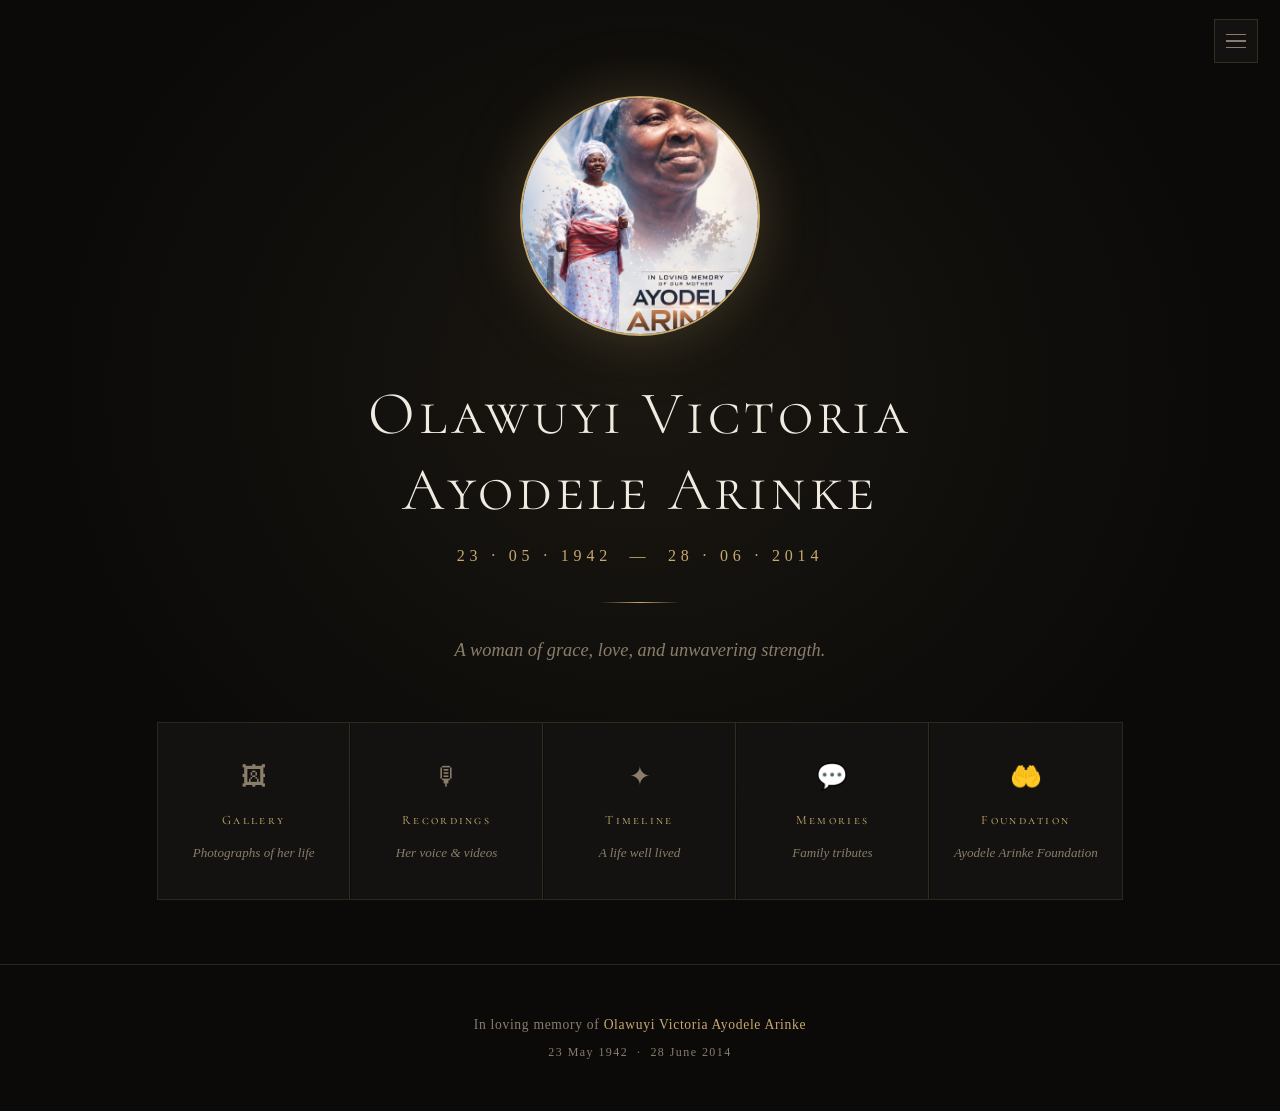
==== index.html @ 9e419618 "Add fixed dropdown sidebar navigation" ====
﻿<!DOCTYPE html>
<html lang="en">
<head>
  <meta charset="UTF-8">
  <meta name="viewport" content="width=device-width, initial-scale=1.0">
  <title>Olawuyi Victoria Ayodele Arinke · In Loving Memory</title>
  <link rel="preconnect" href="https://fonts.googleapis.com">
  <link href="https://fonts.googleapis.com/css2?family=Cormorant+Garant:ital,wght@0,300;0,400;0,600;1,300;1,400&family=Cormorant+SC:wght@300;400&display=swap" rel="stylesheet">
  <link rel="stylesheet" href="styles.css">
  <style>
    /* HOME-SPECIFIC */
    #hero {
      min-height: 100vh;
      display: flex;
      flex-direction: column;
      align-items: center;
      justify-content: center;
      text-align: center;
      position: relative;
      padding: 6rem 2rem 4rem;
      overflow: hidden;
    }
    #hero::before {
      content: '';
      position: absolute; inset: 0;
      background:
        radial-gradient(ellipse at 50% 40%, rgba(200,169,110,0.08) 0%, transparent 65%),
        linear-gradient(to bottom, transparent 60%, var(--bg) 100%);
      pointer-events: none;
    }
    .hero-portrait {
      width: 240px; height: 240px;
      border-radius: 50%;
      object-fit: cover;
      border: 2px solid var(--gold);
      box-shadow: 0 0 50px rgba(200,169,110,0.2), 0 0 100px rgba(200,169,110,0.07);
      margin-bottom: 2.5rem;
      position: relative; z-index: 1;
    }
    .hero-name {
      font-family: 'Cormorant SC', serif;
      font-size: clamp(2rem, 5.5vw, 3.8rem);
      font-weight: 300;
      letter-spacing: 0.06em;
      color: var(--cream);
      line-height: 1.25;
      position: relative; z-index: 1;
    }
    .hero-dates {
      font-size: 1rem;
      letter-spacing: 0.3em;
      color: var(--gold);
      margin-top: 0.9rem;
      position: relative; z-index: 1;
    }
    .hero-divider {
      width: 80px; height: 1px;
      background: linear-gradient(to right, transparent, var(--gold), transparent);
      margin: 2rem auto;
      position: relative; z-index: 1;
    }
    .hero-tribute {
      font-style: italic;
      font-weight: 300;
      font-size: 1.15rem;
      color: var(--cream-dim);
      max-width: 520px;
      position: relative; z-index: 1;
      margin-bottom: 3.5rem;
    }

    /* NAV CARDS */
    .nav-cards {
      display: grid;
      grid-template-columns: repeat(auto-fit, minmax(180px, 1fr));
      gap: 1px;
      max-width: 1000px;
      margin: 0 auto;
      border: 1px solid var(--border);
      position: relative; z-index: 1;
    }
    .nav-card {
      background: var(--bg2);
      padding: 2rem 1.5rem;
      text-align: center;
      text-decoration: none;
      color: var(--cream-dim);
      transition: background 0.3s, color 0.3s;
      border-right: 1px solid var(--border);
    }
    .nav-card:last-child { border-right: none; }
    .nav-card:hover { background: var(--bg3); color: var(--gold); }
    .nav-card-icon { font-size: 1.6rem; margin-bottom: 0.7rem; display: block; }
    .nav-card-title {
      font-family: 'Cormorant SC', serif;
      font-size: 0.8rem;
      letter-spacing: 0.18em;
      color: var(--gold);
      display: block;
      margin-bottom: 0.3rem;
    }
    .nav-card-desc { font-size: 0.82rem; font-style: italic; }

    @media (max-width: 600px) {
      .nav-cards { grid-template-columns: 1fr 1fr; }
      .nav-card { border-bottom: 1px solid var(--border); border-right: 1px solid var(--border); }
    }
  </style>
</head>
<body>

<section id="hero">
  <img class="hero-portrait" src="Image Jun 29, 2026, 08_11_14 AM.png" alt="Olawuyi Victoria Ayodele Arinke">
  <h1 class="hero-name">Olawuyi Victoria<br>Ayodele Arinke</h1>
  <p class="hero-dates">23 · 05 · 1942 &nbsp;—&nbsp; 28 · 06 · 2014</p>
  <div class="hero-divider"></div>
  <p class="hero-tribute">A woman of grace, love, and unwavering strength.</p>

  <div class="nav-cards">
    <a class="nav-card" href="gallery.html">
      <span class="nav-card-icon">🖼</span>
      <span class="nav-card-title">Gallery</span>
      <span class="nav-card-desc">Photographs of her life</span>
    </a>
    <a class="nav-card" href="recordings.html">
      <span class="nav-card-icon">🎙</span>
      <span class="nav-card-title">Recordings</span>
      <span class="nav-card-desc">Her voice & videos</span>
    </a>
    <a class="nav-card" href="timeline.html">
      <span class="nav-card-icon">✦</span>
      <span class="nav-card-title">Timeline</span>
      <span class="nav-card-desc">A life well lived</span>
    </a>
    <a class="nav-card" href="memories.html">
      <span class="nav-card-icon">💬</span>
      <span class="nav-card-title">Memories</span>
      <span class="nav-card-desc">Family tributes</span>
    </a>
    <a class="nav-card" href="foundation.html">
      <span class="nav-card-icon">🤲</span>
      <span class="nav-card-title">Foundation</span>
      <span class="nav-card-desc">Ayodele Arinke Foundation</span>
    </a>
  </div>
</section>

<footer>
  <p>In loving memory of <span>Olawuyi Victoria Ayodele Arinke</span></p>
  <p style="margin-top:0.4rem;font-size:0.75rem;letter-spacing:0.12em;">23 May 1942 &nbsp;·&nbsp; 28 June 2014</p>
  </footer>

<script src="nav.js"></script>
</body>
</html>
---- styles.css ----
/* ═══════════════════════════════════════════
   SHARED STYLES — Ayodele Arinke Memorial
═══════════════════════════════════════════ */

*, *::before, *::after { box-sizing: border-box; margin: 0; padding: 0; }

:root {
  --bg:        #0b0a09;
  --bg2:       #131210;
  --bg3:       #1a1815;
  --gold:      #c8a96e;
  --gold-lt:   #e8d5a3;
  --cream:     #f0ebe0;
  --cream-dim: #8a7d6a;
  --border:    rgba(200, 169, 110, 0.18);
}

html { scroll-behavior: smooth; }

body {
  background: var(--bg);
  color: var(--cream);
  font-family: 'Cormorant Garant', Georgia, serif;
  font-size: 18px;
  line-height: 1.7;
}

/* ── SIDEBAR TOGGLE BUTTON ── */
#sidebar-toggle {
  position: fixed;
  top: 1.2rem;
  right: 1.4rem;
  z-index: 400;
  width: 44px; height: 44px;
  background: var(--bg2);
  border: 1px solid var(--border);
  cursor: pointer;
  display: flex;
  flex-direction: column;
  align-items: center;
  justify-content: center;
  gap: 5px;
  padding: 0;
  transition: background 0.3s, border-color 0.3s;
}
#sidebar-toggle:hover { background: var(--bg3); border-color: var(--gold); }
#sidebar-toggle span {
  display: block;
  width: 20px; height: 1.5px;
  background: var(--cream-dim);
  transition: transform 0.3s, opacity 0.3s, background 0.3s;
}
#sidebar-toggle.open span { background: var(--gold); }
#sidebar-toggle.open span:nth-child(1) { transform: translateY(6.5px) rotate(45deg); }
#sidebar-toggle.open span:nth-child(2) { opacity: 0; }
#sidebar-toggle.open span:nth-child(3) { transform: translateY(-6.5px) rotate(-45deg); }

/* ── OVERLAY ── */
#sidebar-overlay {
  display: none;
  position: fixed;
  inset: 0;
  background: rgba(0,0,0,0.55);
  z-index: 300;
  backdrop-filter: blur(2px);
}
#sidebar-overlay.open { display: block; }

/* ── SIDEBAR ── */
#sidebar {
  position: fixed;
  top: 0; right: 0;
  width: 280px;
  height: 100vh;
  z-index: 350;
  background: var(--bg2);
  border-left: 1px solid var(--border);
  transform: translateX(100%);
  transition: transform 0.38s cubic-bezier(0.4, 0, 0.2, 1);
  overflow-y: auto;
  display: flex;
  flex-direction: column;
}
#sidebar.open { transform: translateX(0); }

.sidebar-inner {
  display: flex;
  flex-direction: column;
  min-height: 100%;
  padding: 3.5rem 0 2rem;
}

.sidebar-header {
  padding: 2rem 2rem 1.5rem;
  border-bottom: 1px solid var(--border);
  margin-bottom: 1rem;
}
.sidebar-name {
  font-family: 'Cormorant SC', serif;
  font-size: 0.88rem;
  font-weight: 300;
  letter-spacing: 0.06em;
  color: var(--cream);
  line-height: 1.5;
  margin-bottom: 0.4rem;
}
.sidebar-dates {
  font-size: 0.72rem;
  letter-spacing: 0.14em;
  color: var(--gold);
}

.sidebar-nav {
  display: flex;
  flex-direction: column;
  flex: 1;
  padding: 0.5rem 0;
}
.sidebar-link {
  display: flex;
  align-items: center;
  gap: 1rem;
  padding: 0.9rem 2rem;
  text-decoration: none;
  color: var(--cream-dim);
  font-family: 'Cormorant SC', serif;
  font-size: 0.82rem;
  letter-spacing: 0.16em;
  border-left: 2px solid transparent;
  transition: color 0.25s, background 0.25s, border-color 0.25s;
}
.sidebar-link:hover { color: var(--gold); background: var(--bg3); }
.sidebar-link.active { color: var(--gold); border-left-color: var(--gold); background: rgba(200,169,110,0.05); }
.sidebar-icon { font-size: 1rem; width: 1.2rem; text-align: center; }

.sidebar-footer {
  padding: 1.5rem 2rem;
  border-top: 1px solid var(--border);
  font-size: 0.72rem;
  letter-spacing: 0.1em;
  color: var(--cream-dim);
  font-style: italic;
}

/* ── LEGACY NAV (footer only) ── */
nav {
  display: flex;
  justify-content: center;
  align-items: center;
  gap: 1.5rem;
  flex-wrap: wrap;
  font-family: 'Cormorant SC', serif;
  font-size: 0.72rem;
  letter-spacing: 0.16em;
}
nav a { color: var(--cream-dim); text-decoration: none; transition: color 0.3s; }
nav a:hover { color: var(--gold); }
nav a.active { color: var(--gold); }

/* ── PAGE HERO ── */
.page-hero {
  min-height: 42vh;
  display: flex;
  flex-direction: column;
  align-items: center;
  justify-content: center;
  text-align: center;
  padding: 8rem 2rem 4rem;
  position: relative;
  overflow: hidden;
}
.page-hero::before {
  content: '';
  position: absolute;
  inset: 0;
  background:
    radial-gradient(ellipse at 50% 50%, rgba(200,169,110,0.07) 0%, transparent 65%),
    linear-gradient(to bottom, transparent 50%, var(--bg) 100%);
  pointer-events: none;
}
.page-label {
  font-family: 'Cormorant SC', serif;
  font-size: 0.72rem;
  letter-spacing: 0.35em;
  color: var(--gold);
  margin-bottom: 0.6rem;
  position: relative;
  z-index: 1;
}
.page-title {
  font-family: 'Cormorant SC', serif;
  font-size: clamp(2rem, 5vw, 3.5rem);
  font-weight: 300;
  letter-spacing: 0.06em;
  color: var(--cream);
  line-height: 1.2;
  position: relative;
  z-index: 1;
}
.page-divider {
  width: 70px;
  height: 1px;
  background: linear-gradient(to right, transparent, var(--gold), transparent);
  margin: 1.8rem auto 0;
  position: relative;
  z-index: 1;
}

/* ── SECTION ── */
.content {
  padding: 5rem 2rem 6rem;
  max-width: 1100px;
  margin: 0 auto;
}
.section-label {
  font-family: 'Cormorant SC', serif;
  font-size: 0.72rem;
  letter-spacing: 0.3em;
  color: var(--gold);
  text-align: center;
  margin-bottom: 0.4rem;
}
.section-title {
  font-family: 'Cormorant SC', serif;
  font-size: clamp(1.4rem, 3vw, 2.1rem);
  font-weight: 300;
  text-align: center;
  color: var(--cream);
  margin-bottom: 1rem;
}
.section-rule {
  width: 60px;
  height: 1px;
  background: linear-gradient(to right, transparent, var(--gold), transparent);
  margin: 0 auto 3rem;
}

/* ── GALLERY ── */
.gallery-grid {
  display: grid;
  grid-template-columns: repeat(auto-fill, minmax(240px, 1fr));
  gap: 1rem;
}
.gallery-item {
  aspect-ratio: 3/4;
  overflow: hidden;
  border: 1px solid var(--border);
  cursor: pointer;
}
.gallery-item img {
  width: 100%;
  height: 100%;
  object-fit: cover;
  transition: transform 0.5s ease, filter 0.4s;
  filter: brightness(0.85) sepia(0.08);
}
.gallery-item:hover img { transform: scale(1.04); filter: brightness(1) sepia(0); }
.gallery-placeholder {
  aspect-ratio: 3/4;
  background: var(--bg2);
  border: 1px dashed var(--border);
  display: flex;
  align-items: center;
  justify-content: center;
  color: var(--cream-dim);
  font-family: 'Cormorant SC', serif;
  font-size: 0.7rem;
  letter-spacing: 0.12em;
}

/* lightbox */
#lightbox {
  display: none;
  position: fixed;
  inset: 0;
  background: rgba(0,0,0,0.94);
  z-index: 300;
  align-items: center;
  justify-content: center;
}
#lightbox.open { display: flex; }
#lightbox img { max-width: 90vw; max-height: 90vh; object-fit: contain; border: 1px solid var(--border); }
#lightbox-close {
  position: absolute;
  top: 1.5rem; right: 2rem;
  color: var(--cream-dim);
  font-size: 2rem;
  cursor: pointer;
  background: none;
  border: none;
  line-height: 1;
}
#lightbox-close:hover { color: var(--gold); }

/* ── MEDIA ── */
.media-grid {
  display: grid;
  grid-template-columns: repeat(auto-fill, minmax(300px, 1fr));
  gap: 1.5rem;
}
.media-card {
  background: var(--bg2);
  border: 1px solid var(--border);
  padding: 1.3rem;
}
.media-card-label {
  font-family: 'Cormorant SC', serif;
  font-size: 0.68rem;
  letter-spacing: 0.22em;
  color: var(--gold);
  margin-bottom: 0.4rem;
}
.media-card-title { font-size: 1rem; color: var(--cream); margin-bottom: 0.8rem; }
.media-card video, .media-card audio { width: 100%; outline: none; accent-color: var(--gold); }
.media-card video { border: 1px solid var(--border); background: #000; }
.media-placeholder {
  background: var(--bg3);
  border: 1px dashed var(--border);
  padding: 2rem 1rem;
  display: flex;
  flex-direction: column;
  align-items: center;
  gap: 0.4rem;
  color: var(--cream-dim);
  font-family: 'Cormorant SC', serif;
  font-size: 0.7rem;
  letter-spacing: 0.1em;
  text-align: center;
}

/* ── TIMELINE ── */
.timeline {
  position: relative;
  padding-left: 2.5rem;
  max-width: 660px;
  margin: 0 auto;
}
.timeline::before {
  content: '';
  position: absolute;
  left: 0; top: 0.45rem; bottom: 0;
  width: 1px;
  background: linear-gradient(to bottom, var(--gold), rgba(200,169,110,0.08));
}
.timeline-item { position: relative; margin-bottom: 2.8rem; }
.timeline-item::before {
  content: '';
  position: absolute;
  left: -2.5rem; top: 0.45rem;
  width: 7px; height: 7px;
  border-radius: 50%;
  background: var(--gold);
  box-shadow: 0 0 8px rgba(200,169,110,0.4);
}
.timeline-year {
  font-family: 'Cormorant SC', serif;
  font-size: 0.72rem;
  letter-spacing: 0.22em;
  color: var(--gold);
  margin-bottom: 0.2rem;
}
.timeline-event { font-size: 1rem; color: var(--cream); }
.timeline-detail { font-size: 0.9rem; color: var(--cream-dim); font-style: italic; margin-top: 0.2rem; }

/* ── MEMORIES ── */
.arrange-bar {
  display: flex;
  align-items: center;
  gap: 1rem;
  margin-bottom: 1.5rem;
  flex-wrap: wrap;
}
.arrange-bar p {
  font-family: 'Cormorant SC', serif;
  font-size: 0.72rem;
  letter-spacing: 0.14em;
  color: var(--cream-dim);
}
.memories-grid {
  display: grid;
  grid-template-columns: repeat(auto-fill, minmax(300px, 1fr));
  gap: 1.5rem;
  margin-bottom: 3rem;
}
.memories-grid.arrange-mode .memory-card { cursor: grab; border-color: rgba(200,169,110,0.4); outline: 1px dashed rgba(200,169,110,0.25); }
.memories-grid.arrange-mode .memory-card:active { cursor: grabbing; }
.memory-card.dragging { opacity: 0.4; }
.memory-card.drag-over { outline: 2px solid var(--gold); }
.memory-card {
  background: var(--bg2);
  border: 1px solid var(--border);
  padding: 1.5rem;
  position: relative;
}
.memory-card::before {
  content: '\201C';
  position: absolute;
  top: 0.6rem; left: 1rem;
  font-size: 3.5rem;
  color: var(--gold);
  opacity: 0.25;
  line-height: 1;
  font-family: Georgia, serif;
}
.memory-text {
  font-style: italic;
  color: var(--cream);
  font-size: 0.95rem;
  line-height: 1.75;
  margin-bottom: 0.5rem;
  padding-top: 0.3rem;
  max-height: 5.25rem;
  overflow: hidden;
  transition: max-height 0.4s ease;
}
.memory-text.expanded { max-height: 1000px; }
.read-more-btn {
  background: none; border: none;
  color: var(--gold);
  font-family: 'Cormorant SC', serif;
  font-size: 0.68rem;
  letter-spacing: 0.14em;
  cursor: pointer;
  padding: 0;
  margin-bottom: 0.8rem;
  display: none;
}
.read-more-btn.visible { display: inline-block; }
.memory-author { font-family: 'Cormorant SC', serif; font-size: 0.72rem; letter-spacing: 0.15em; color: var(--gold); }
.memory-rel { font-size: 0.8rem; color: var(--cream-dim); }
.memory-audio { margin-top: 0.8rem; width: 100%; accent-color: var(--gold); }
.delete-btn {
  margin-top: 1rem;
  background: none;
  border: 1px solid rgba(180,60,60,0.3);
  color: rgba(180,60,60,0.6);
  font-family: 'Cormorant SC', serif;
  font-size: 0.68rem;
  letter-spacing: 0.12em;
  padding: 0.3rem 0.8rem;
  cursor: pointer;
  transition: all 0.25s;
}
.delete-btn:hover { border-color: #b43c3c; color: #b43c3c; }

/* ── FORMS ── */
.form-box {
  background: var(--bg2);
  border: 1px solid var(--border);
  padding: 2.5rem;
  max-width: 680px;
  margin: 0 auto;
}
.form-box h3 {
  font-family: 'Cormorant SC', serif;
  font-size: 1.1rem;
  font-weight: 300;
  letter-spacing: 0.12em;
  color: var(--gold);
  margin-bottom: 1.5rem;
}
.form-row { display: grid; grid-template-columns: 1fr 1fr; gap: 1rem; }
.form-field { display: flex; flex-direction: column; gap: 0.4rem; margin-bottom: 1rem; }
.form-field label {
  font-family: 'Cormorant SC', serif;
  font-size: 0.68rem;
  letter-spacing: 0.2em;
  color: var(--gold);
}
.form-field input,
.form-field textarea,
.form-field select {
  background: var(--bg3);
  border: 1px solid var(--border);
  color: var(--cream);
  padding: 0.7rem 1rem;
  font-family: 'Cormorant Garant', serif;
  font-size: 1rem;
  outline: none;
  resize: vertical;
  transition: border-color 0.3s;
}
.form-field input:focus,
.form-field textarea:focus,
.form-field select:focus { border-color: rgba(200,169,110,0.6); }
.form-field textarea { min-height: 110px; }
.form-field select option { background: var(--bg3); }

.voice-recorder {
  border: 1px dashed var(--border);
  padding: 1.3rem 1rem;
  display: flex;
  flex-direction: column;
  align-items: center;
  gap: 0.8rem;
  margin-bottom: 1rem;
}
.voice-recorder p { font-size: 0.82rem; color: var(--cream-dim); letter-spacing: 0.04em; text-align: center; }
.recorder-btns { display: flex; gap: 0.8rem; flex-wrap: wrap; justify-content: center; }

/* ── BUTTONS ── */
.btn {
  padding: 0.6rem 1.5rem;
  font-family: 'Cormorant SC', serif;
  font-size: 0.72rem;
  letter-spacing: 0.16em;
  cursor: pointer;
  border: 1px solid var(--gold);
  background: transparent;
  color: var(--gold);
  transition: background 0.25s, color 0.25s;
}
.btn:hover { background: var(--gold); color: var(--bg); }
.btn:disabled { opacity: 0.35; cursor: not-allowed; pointer-events: none; }
.btn.primary { background: var(--gold); color: var(--bg); }
.btn.primary:hover { background: var(--gold-lt); }
.btn.danger { border-color: #b94040; color: #b94040; }
.btn.danger:hover { background: #b94040; color: #fff; }

.recording-indicator {
  display: none;
  align-items: center;
  gap: 0.5rem;
  color: #c0392b;
  font-size: 0.8rem;
  font-family: 'Cormorant SC', serif;
  letter-spacing: 0.1em;
}
.recording-indicator.active { display: flex; }
.rec-dot { width: 8px; height: 8px; border-radius: 50%; background: #c0392b; animation: blink 1.1s infinite; }
@keyframes blink { 0%,100%{opacity:1} 50%{opacity:0.15} }

.submit-status {
  text-align: center;
  font-size: 0.9rem;
  font-style: italic;
  color: var(--gold);
  min-height: 1.4rem;
  margin-top: 0.6rem;
}

/* ── FOOTER ── */
footer {
  text-align: center;
  padding: 3rem 2rem;
  border-top: 1px solid var(--border);
  color: var(--cream-dim);
  font-size: 0.85rem;
  letter-spacing: 0.05em;
}
footer span { color: var(--gold); }
footer nav { position: static; background: none; border: none; height: auto; padding: 1rem 0 0; gap: 1.5rem; backdrop-filter: none; font-size: 0.72rem; }
footer nav a { height: auto; border: none; padding: 0; }

/* ── RESPONSIVE ── */
@media (max-width: 700px) {
  nav { gap: 0; font-size: 0.7rem; }
  nav a { padding: 0 0.6rem; }
  .form-row { grid-template-columns: 1fr; }
  .content { padding: 3rem 1.2rem 4rem; }
  .form-box { padding: 1.5rem 1.2rem; }
  .page-hero { min-height: 32vh; padding: 7rem 1.5rem 3rem; }
}
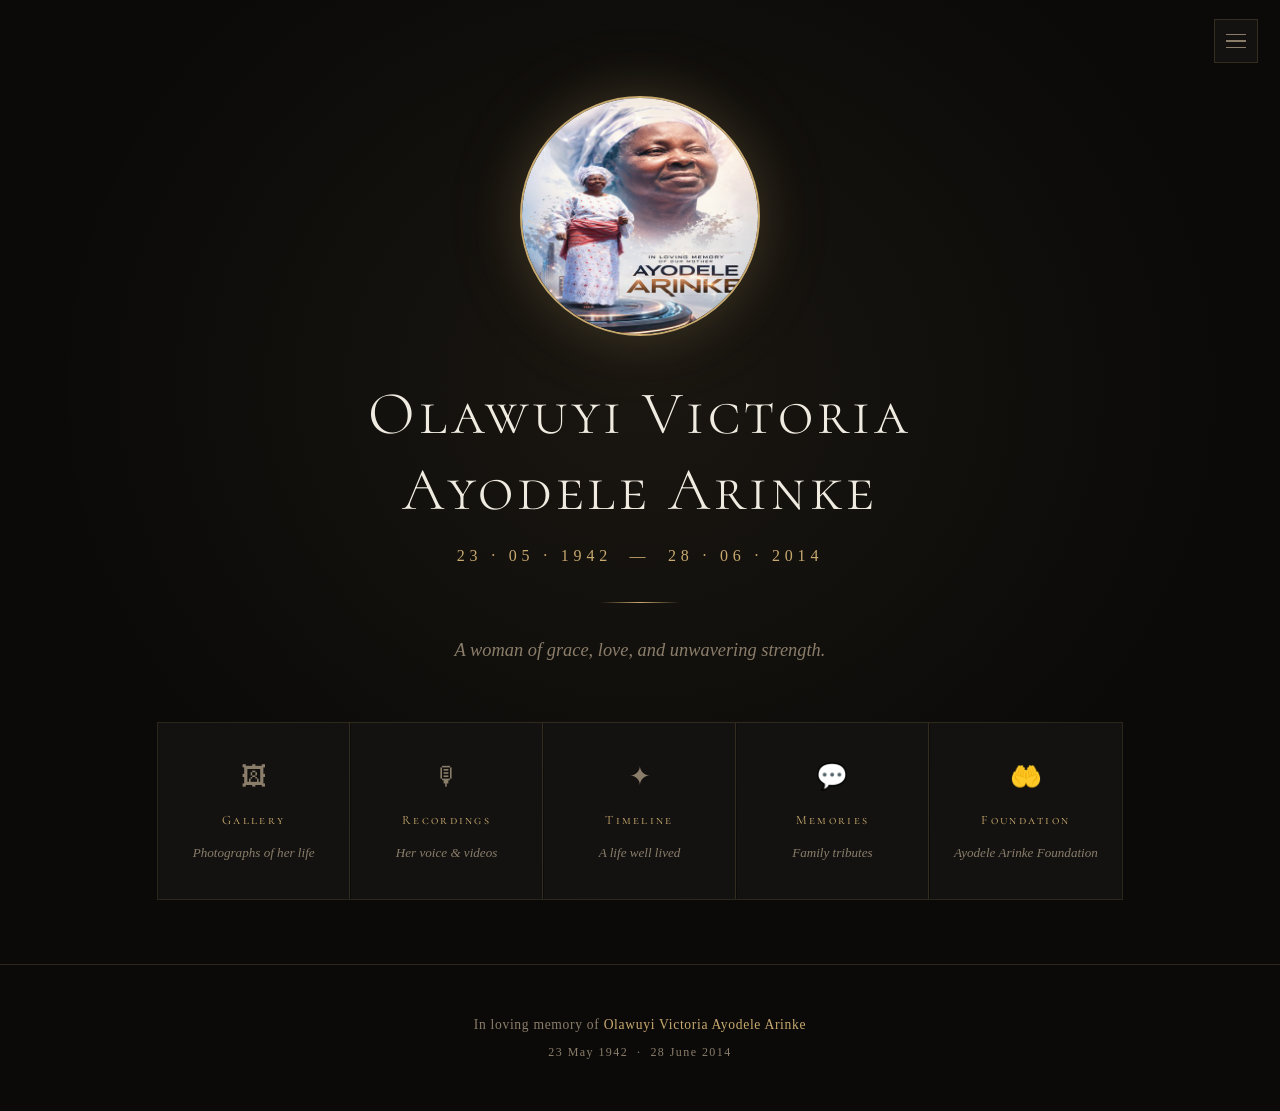
==== commit 2378cc69: "Compress portrait from 2.3MB to 52KB for fast loading" ====
--- a/index.html
+++ b/index.html
@@ -7,6 +7,7 @@
   <link rel="preconnect" href="https://fonts.googleapis.com">
   <link href="https://fonts.googleapis.com/css2?family=Cormorant+Garant:ital,wght@0,300;0,400;0,600;1,300;1,400&family=Cormorant+SC:wght@300;400&display=swap" rel="stylesheet">
   <link rel="stylesheet" href="styles.css">
+  <link rel="preload" as="image" href="portrait.jpg">
   <style>
     /* HOME-SPECIFIC */
     #hero {
@@ -110,7 +111,7 @@
 <body>
 
 <section id="hero">
-  <img class="hero-portrait" src="Image Jun 29, 2026, 08_11_14 AM.png" alt="Olawuyi Victoria Ayodele Arinke">
+  <img class="hero-portrait" src="portrait.jpg" alt="Olawuyi Victoria Ayodele Arinke" fetchpriority="high">
   <h1 class="hero-name">Olawuyi Victoria<br>Ayodele Arinke</h1>
   <p class="hero-dates">23 · 05 · 1942 &nbsp;—&nbsp; 28 · 06 · 2014</p>
   <div class="hero-divider"></div>
--- a/styles.css
+++ b/styles.css
@@ -239,22 +239,50 @@
 .gallery-grid {
   display: grid;
   grid-template-columns: repeat(auto-fill, minmax(240px, 1fr));
-  gap: 1rem;
+  gap: 1.4rem;
 }
 .gallery-item {
   aspect-ratio: 3/4;
   overflow: hidden;
-  border: 1px solid var(--border);
   cursor: pointer;
+  position: relative;
+  border: 1px solid rgba(200,169,110,0.55);
+  outline: 3px solid rgba(200,169,110,0.08);
+  outline-offset: 3px;
+  box-shadow:
+    inset 0 0 0 1px rgba(200,169,110,0.1),
+    0 6px 24px rgba(0,0,0,0.55),
+    0 2px 6px rgba(200,169,110,0.08);
+  transform: perspective(900px) translateZ(0);
+  transition: transform 0.4s cubic-bezier(0.22,1,0.36,1),
+              box-shadow 0.4s ease,
+              outline-color 0.4s ease;
+}
+.gallery-item::after {
+  content: '';
+  position: absolute;
+  inset: 0;
+  background: linear-gradient(160deg, rgba(200,169,110,0.06) 0%, transparent 50%);
+  pointer-events: none;
+  transition: opacity 0.4s;
+}
+.gallery-item:hover {
+  transform: perspective(900px) translateZ(14px) scale(1.015);
+  outline-color: rgba(200,169,110,0.35);
+  box-shadow:
+    inset 0 0 0 1px rgba(200,169,110,0.2),
+    0 18px 52px rgba(0,0,0,0.7),
+    0 4px 18px rgba(200,169,110,0.18);
 }
 .gallery-item img {
   width: 100%;
   height: 100%;
   object-fit: cover;
+  display: block;
   transition: transform 0.5s ease, filter 0.4s;
-  filter: brightness(0.85) sepia(0.08);
-}
-.gallery-item:hover img { transform: scale(1.04); filter: brightness(1) sepia(0); }
+  filter: brightness(0.88) sepia(0.06);
+}
+.gallery-item:hover img { transform: scale(1.05); filter: brightness(1) sepia(0); }
 .gallery-placeholder {
   aspect-ratio: 3/4;
   background: var(--bg2);
@@ -388,9 +416,20 @@
 .memory-card.drag-over { outline: 2px solid var(--gold); }
 .memory-card {
   background: var(--bg2);
-  border: 1px solid var(--border);
+  border: 1px solid rgba(200,169,110,0.3);
   padding: 1.5rem;
   position: relative;
+  box-shadow:
+    0 4px 20px rgba(0,0,0,0.4),
+    0 1px 4px rgba(200,169,110,0.06);
+  transition: transform 0.35s cubic-bezier(0.22,1,0.36,1), box-shadow 0.35s ease;
+  transform: perspective(800px) translateZ(0);
+}
+.memory-card:hover {
+  transform: perspective(800px) translateZ(6px);
+  box-shadow:
+    0 10px 36px rgba(0,0,0,0.55),
+    0 2px 8px rgba(200,169,110,0.12);
 }
 .memory-card::before {
   content: '\201C';
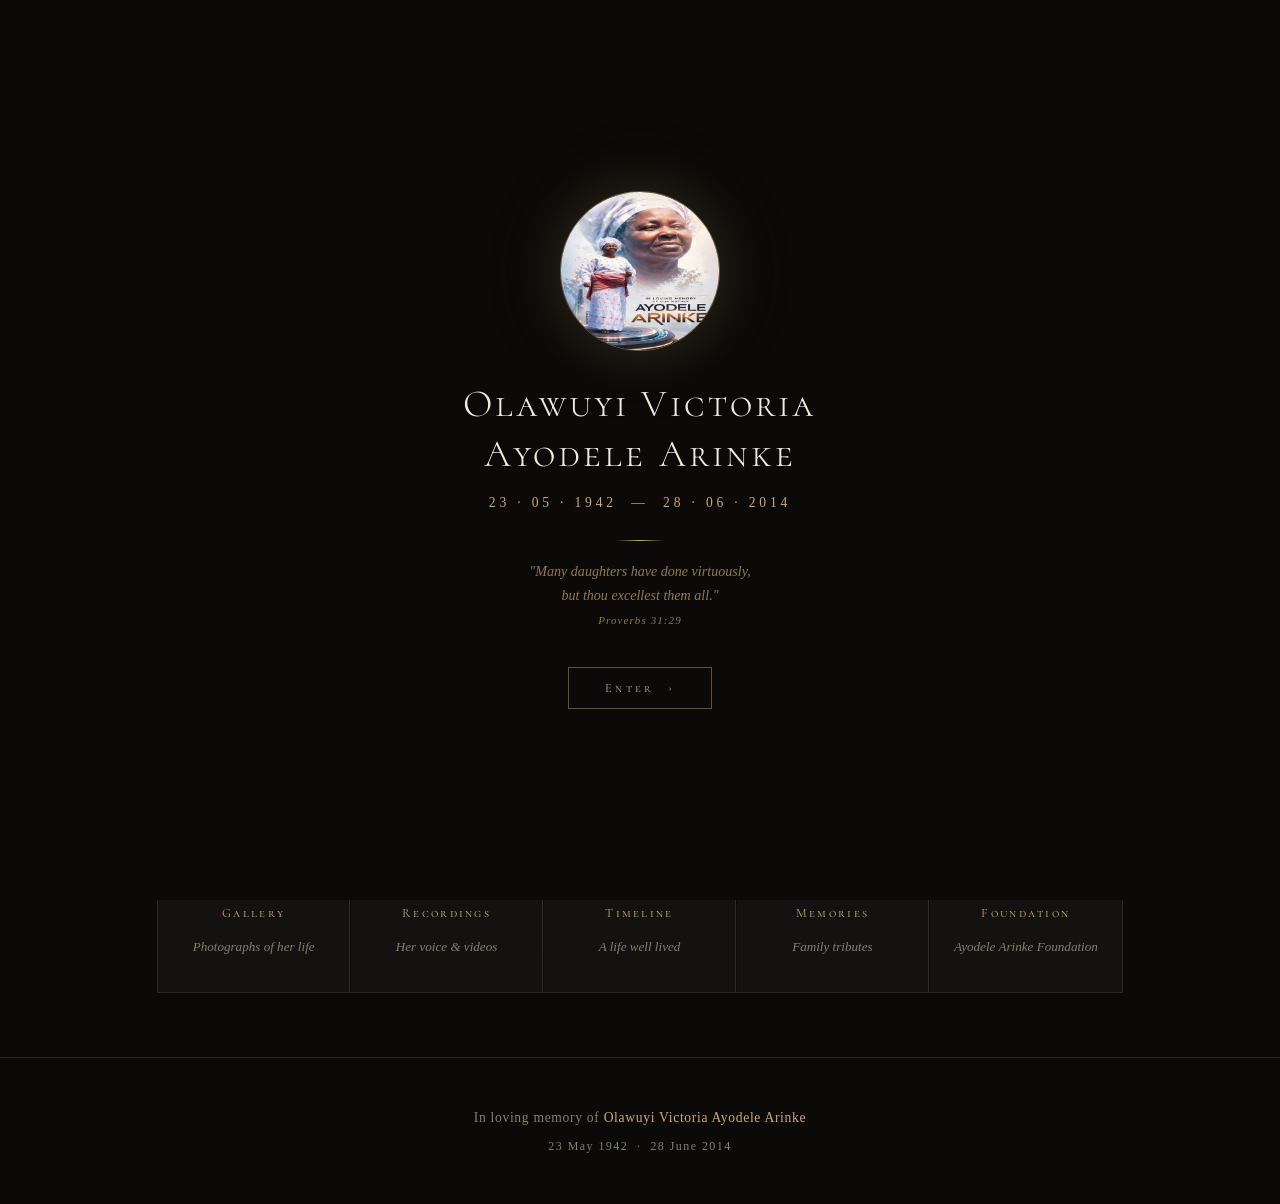
==== commit 4cf08b84: "Add cinematic splash, live counter and hymn player to home page" ====
--- a/index.html
+++ b/index.html
@@ -1,4 +1,4 @@
-﻿<!DOCTYPE html>
+<!DOCTYPE html>
 <html lang="en">
 <head>
   <meta charset="UTF-8">
@@ -9,7 +9,94 @@
   <link rel="stylesheet" href="styles.css">
   <link rel="preload" as="image" href="portrait.jpg">
   <style>
-    /* HOME-SPECIFIC */
+    /* ── CINEMATIC SPLASH ── */
+    #splash {
+      position: fixed;
+      inset: 0;
+      z-index: 9999;
+      background: #0b0a09;
+      display: flex;
+      flex-direction: column;
+      align-items: center;
+      justify-content: center;
+      text-align: center;
+      padding: 2rem;
+      transition: opacity 1.2s ease;
+    }
+    #splash.fade-out {
+      opacity: 0;
+      pointer-events: none;
+    }
+    .splash-portrait {
+      width: 160px; height: 160px;
+      border-radius: 50%;
+      object-fit: cover;
+      border: 1px solid rgba(200,169,110,0.5);
+      box-shadow: 0 0 60px rgba(200,169,110,0.18), 0 0 120px rgba(200,169,110,0.06);
+      opacity: 0;
+      animation: fadeUp 1.4s ease 0.3s forwards;
+    }
+    .splash-name {
+      font-family: 'Cormorant SC', serif;
+      font-size: clamp(1.4rem, 4vw, 2.4rem);
+      font-weight: 300;
+      letter-spacing: 0.08em;
+      color: #f0ebe0;
+      margin-top: 1.8rem;
+      line-height: 1.3;
+      opacity: 0;
+      animation: fadeUp 1.2s ease 1s forwards;
+    }
+    .splash-dates {
+      font-size: 0.85rem;
+      letter-spacing: 0.28em;
+      color: #c8a96e;
+      margin-top: 0.7rem;
+      opacity: 0;
+      animation: fadeUp 1s ease 1.6s forwards;
+    }
+    .splash-line {
+      width: 50px; height: 1px;
+      background: linear-gradient(to right, transparent, #c8a96e, transparent);
+      margin: 1.6rem auto 0;
+      opacity: 0;
+      animation: fadeUp 0.8s ease 2s forwards;
+    }
+    .splash-verse {
+      font-style: italic;
+      color: rgba(200,169,110,0.7);
+      font-size: 0.88rem;
+      max-width: 340px;
+      line-height: 1.7;
+      margin-top: 1.2rem;
+      opacity: 0;
+      animation: fadeUp 0.8s ease 2.4s forwards;
+    }
+    #splash-enter {
+      margin-top: 2.2rem;
+      background: none;
+      border: 1px solid rgba(200,169,110,0.45);
+      color: #c8a96e;
+      font-family: 'Cormorant SC', serif;
+      font-size: 0.78rem;
+      letter-spacing: 0.28em;
+      padding: 0.75rem 2.2rem;
+      cursor: pointer;
+      opacity: 0;
+      animation: fadeUp 0.8s ease 3s forwards;
+      transition: background 0.3s, border-color 0.3s;
+    }
+    #splash-enter:hover {
+      background: rgba(200,169,110,0.08);
+      border-color: rgba(200,169,110,0.8);
+    }
+
+    @keyframes fadeUp {
+      from { opacity: 0; transform: translateY(14px); }
+      to   { opacity: 1; transform: translateY(0); }
+    }
+
+    /* ── HOME HERO ── */
     #hero {
       min-height: 100vh;
       display: flex;
@@ -67,10 +154,34 @@
       color: var(--cream-dim);
       max-width: 520px;
       position: relative; z-index: 1;
+      margin-bottom: 1.4rem;
+    }
+
+    /* ── LIVE COUNTER ── */
+    #counter-wrap {
+      position: relative; z-index: 1;
       margin-bottom: 3.5rem;
-    }
-
-    /* NAV CARDS */
+      text-align: center;
+    }
+    .counter-label {
+      font-size: 0.72rem;
+      letter-spacing: 0.22em;
+      color: var(--cream-dim);
+      text-transform: uppercase;
+      margin-bottom: 0.5rem;
+    }
+    #counter {
+      font-family: 'Cormorant SC', serif;
+      font-size: clamp(0.95rem, 2.5vw, 1.15rem);
+      color: var(--gold);
+      letter-spacing: 0.06em;
+    }
+    #counter span {
+      color: var(--gold-lt);
+      font-size: 1.4em;
+    }
+
+    /* ── NAV CARDS ── */
     .nav-cards {
       display: grid;
       grid-template-columns: repeat(auto-fit, minmax(180px, 1fr));
@@ -106,16 +217,74 @@
       .nav-cards { grid-template-columns: 1fr 1fr; }
       .nav-card { border-bottom: 1px solid var(--border); border-right: 1px solid var(--border); }
     }
+
+    /* ── HYMN PLAYER ── */
+    #hymn-player {
+      position: fixed;
+      bottom: 1.4rem;
+      left: 50%;
+      transform: translateX(-50%);
+      z-index: 300;
+      display: flex;
+      align-items: center;
+      gap: 0.8rem;
+      background: var(--bg2);
+      border: 1px solid var(--border);
+      padding: 0.55rem 1.1rem 0.55rem 0.9rem;
+      white-space: nowrap;
+      box-shadow: 0 4px 30px rgba(0,0,0,0.4);
+      opacity: 0;
+      transition: opacity 1s ease;
+    }
+    #hymn-player.visible { opacity: 1; }
+    #hymn-btn {
+      background: none;
+      border: none;
+      color: var(--gold);
+      font-size: 1.1rem;
+      cursor: pointer;
+      padding: 0;
+      line-height: 1;
+      transition: color 0.2s;
+    }
+    #hymn-btn:hover { color: var(--gold-lt); }
+    .hymn-label {
+      font-family: 'Cormorant SC', serif;
+      font-size: 0.7rem;
+      letter-spacing: 0.16em;
+      color: var(--cream-dim);
+    }
+    .hymn-note {
+      font-size: 0.72rem;
+      color: var(--cream-dim);
+      font-style: italic;
+    }
   </style>
 </head>
 <body>
 
+<!-- ══ CINEMATIC SPLASH ══ -->
+<div id="splash">
+  <img class="splash-portrait" src="portrait.jpg" alt="Mama">
+  <p class="splash-name">Olawuyi Victoria<br>Ayodele Arinke</p>
+  <p class="splash-dates">23 · 05 · 1942 &nbsp;—&nbsp; 28 · 06 · 2014</p>
+  <div class="splash-line"></div>
+  <p class="splash-verse">"Many daughters have done virtuously,<br>but thou excellest them all."<br><em style="font-size:0.78em;letter-spacing:0.1em;">Proverbs 31:29</em></p>
+  <button id="splash-enter">Enter &nbsp;›</button>
+</div>
+
+<!-- ══ MAIN PAGE ══ -->
 <section id="hero">
   <img class="hero-portrait" src="portrait.jpg" alt="Olawuyi Victoria Ayodele Arinke" fetchpriority="high">
   <h1 class="hero-name">Olawuyi Victoria<br>Ayodele Arinke</h1>
   <p class="hero-dates">23 · 05 · 1942 &nbsp;—&nbsp; 28 · 06 · 2014</p>
   <div class="hero-divider"></div>
   <p class="hero-tribute">A woman of grace, love, and unwavering strength.</p>
+
+  <div id="counter-wrap">
+    <p class="counter-label">She flew to glory</p>
+    <p id="counter">calculating…</p>
+  </div>
 
   <div class="nav-cards">
     <a class="nav-card" href="gallery.html">
@@ -126,7 +295,7 @@
     <a class="nav-card" href="recordings.html">
       <span class="nav-card-icon">🎙</span>
       <span class="nav-card-title">Recordings</span>
-      <span class="nav-card-desc">Her voice & videos</span>
+      <span class="nav-card-desc">Her voice &amp; videos</span>
     </a>
     <a class="nav-card" href="timeline.html">
       <span class="nav-card-icon">✦</span>
@@ -149,7 +318,153 @@
 <footer>
   <p>In loving memory of <span>Olawuyi Victoria Ayodele Arinke</span></p>
   <p style="margin-top:0.4rem;font-size:0.75rem;letter-spacing:0.12em;">23 May 1942 &nbsp;·&nbsp; 28 June 2014</p>
-  </footer>
+</footer>
+
+<!-- ══ HYMN PLAYER ══ -->
+<div id="hymn-player">
+  <button id="hymn-btn" title="Toggle hymn">♪</button>
+  <span class="hymn-label">'Tis Love That Makes Us Happy</span>
+  <span class="hymn-note">— her favourite hymn</span>
+</div>
+
+<script>
+// ── LIVE COUNTER ──
+(function () {
+  const gone = new Date('2014-06-28T00:00:00');
+
+  function update() {
+    const now  = new Date();
+    let years  = now.getFullYear() - gone.getFullYear();
+    let months = now.getMonth()    - gone.getMonth();
+    let days   = now.getDate()     - gone.getDate();
+
+    if (days < 0) {
+      months--;
+      const prev = new Date(now.getFullYear(), now.getMonth(), 0);
+      days += prev.getDate();
+    }
+    if (months < 0) { years--; months += 12; }
+
+    const y = `<span>${years}</span> year${years !== 1 ? 's' : ''}`;
+    const m = `<span>${months}</span> month${months !== 1 ? 's' : ''}`;
+    const d = `<span>${days}</span> day${days !== 1 ? 's' : ''} ago`;
+    document.getElementById('counter').innerHTML = `${y}, ${m} and ${d}`;
+  }
+
+  update();
+  setInterval(update, 60000);
+})();
+
+
+// ── HYMN (Web Audio API) ──
+// Notes for 'Tis Love That Makes Us Happy (SDA Hymnal 440) in D major
+const HYMN_NOTES = [
+  // Verse: "'Tis love that makes us happy"
+  [293.66,0.4],[369.99,0.4],[369.99,0.4],[415.30,0.4],[369.99,0.4],[293.66,0.4],[246.94,0.4],[220.00,0.8],
+  // "love that smooths the way"
+  [246.94,0.4],[293.66,0.4],[329.63,0.4],[369.99,0.4],[329.63,0.8],[293.66,0.8],
+  // "It helps us mind, it makes us kind"
+  [369.99,0.4],[415.30,0.4],[493.88,0.4],[440.00,0.4],[415.30,0.4],[369.99,0.4],[329.63,0.4],[293.66,0.8],
+  // "to others every day"
+  [246.94,0.4],[220.00,0.4],[246.94,0.4],[293.66,0.8],[293.66,1.2],
+  // Refrain: "God is love; we're His little children"
+  [369.99,0.4],[440.00,0.4],[493.88,0.4],[440.00,0.4],[415.30,0.4],[369.99,0.4],[329.63,0.4],[293.66,0.8],
+  [246.94,0.4],[293.66,0.4],[329.63,0.8],[293.66,1.2],
+  // "God is love; we would be like Him"
+  [369.99,0.4],[440.00,0.4],[493.88,0.4],[440.00,0.4],[415.30,0.8],[369.99,0.8],
+  // "'Tis love that makes us happy"
+  [293.66,0.4],[369.99,0.4],[369.99,0.4],[415.30,0.4],[369.99,0.4],[293.66,0.4],[246.94,0.4],[220.00,0.8],
+  // close
+  [246.94,0.4],[293.66,0.4],[329.63,0.4],[369.99,0.8],[293.66,1.6],
+];
+
+let audioCtx = null;
+let hymnPlaying = false;
+let hymnNodes = [];
+let hymnTimeout = null;
+let hymnLoopIdx = 0;
+
+function initAudio() {
+  if (!audioCtx) audioCtx = new (window.AudioContext || window.webkitAudioContext)();
+}
+
+function playNote(freq, duration, startTime) {
+  const osc  = audioCtx.createOscillator();
+  const gain = audioCtx.createGain();
+  osc.connect(gain);
+  gain.connect(audioCtx.destination);
+  osc.type = 'sine';
+  osc.frequency.value = freq;
+  gain.gain.setValueAtTime(0, startTime);
+  gain.gain.linearRampToValueAtTime(0.08, startTime + 0.04);
+  gain.gain.exponentialRampToValueAtTime(0.001, startTime + duration - 0.02);
+  osc.start(startTime);
+  osc.stop(startTime + duration);
+  hymnNodes.push(osc);
+}
+
+function scheduleHymn() {
+  if (!hymnPlaying) return;
+  let t = audioCtx.currentTime + 0.05;
+  const beat = 0.52;
+  HYMN_NOTES.forEach(([freq, beats]) => {
+    playNote(freq, beats * beat * 0.9, t);
+    t += beats * beat;
+  });
+  // loop after all notes finish + short pause
+  const totalDur = HYMN_NOTES.reduce((s, [, b]) => s + b * beat, 0);
+  hymnTimeout = setTimeout(scheduleHymn, (totalDur + 1) * 1000);
+}
+
+function stopHymn() {
+  clearTimeout(hymnTimeout);
+  hymnNodes.forEach(n => { try { n.stop(); } catch(e){} });
+  hymnNodes = [];
+}
+
+const hymnBtn = document.getElementById('hymn-btn');
+hymnBtn.addEventListener('click', () => {
+  initAudio();
+  if (audioCtx.state === 'suspended') audioCtx.resume();
+  if (hymnPlaying) {
+    hymnPlaying = false;
+    stopHymn();
+    hymnBtn.textContent = '♪';
+    hymnBtn.title = 'Play hymn';
+  } else {
+    hymnPlaying = true;
+    scheduleHymn();
+    hymnBtn.textContent = '■';
+    hymnBtn.title = 'Stop hymn';
+  }
+});
+
+
+// ── SPLASH ──
+(function () {
+  const splash = document.getElementById('splash');
+  const enterBtn = document.getElementById('splash-enter');
+  const player = document.getElementById('hymn-player');
+
+  function dismiss() {
+    // start hymn on user gesture
+    initAudio();
+    if (audioCtx.state === 'suspended') audioCtx.resume();
+    hymnPlaying = true;
+    scheduleHymn();
+    hymnBtn.textContent = '■';
+    hymnBtn.title = 'Stop hymn';
+
+    splash.classList.add('fade-out');
+    setTimeout(() => {
+      splash.style.display = 'none';
+      player.classList.add('visible');
+    }, 1300);
+  }
+
+  enterBtn.addEventListener('click', dismiss);
+})();
+</script>
 
 <script src="nav.js"></script>
 </body>
--- a/styles.css
+++ b/styles.css
@@ -15,7 +15,42 @@
   --border:    rgba(200, 169, 110, 0.18);
 }
 
-html { scroll-behavior: smooth; }
+[data-theme="light"] {
+  --bg:        #faf7f2;
+  --bg2:       #ffffff;
+  --bg3:       #f0ebe0;
+  --gold:      #9a7535;
+  --gold-lt:   #b8922a;
+  --cream:     #2c2416;
+  --cream-dim: #6b5a3e;
+  --border:    rgba(154, 117, 53, 0.22);
+}
+
+/* ── THEME TOGGLE ── */
+#theme-toggle {
+  position: fixed;
+  top: 1.2rem;
+  left: 1.4rem;
+  z-index: 400;
+  width: 44px;
+  height: 44px;
+  background: var(--bg2);
+  border: 1px solid var(--border);
+  cursor: pointer;
+  display: flex;
+  align-items: center;
+  justify-content: center;
+  transition: background 0.3s, border-color 0.3s;
+  padding: 0;
+  font-size: 1.1rem;
+  line-height: 1;
+}
+#theme-toggle:hover { background: var(--bg3); border-color: var(--gold); }
+
+html {
+  scroll-behavior: smooth;
+  transition: background 0.3s, color 0.3s;
+}
 
 body {
   background: var(--bg);
@@ -23,6 +58,7 @@
   font-family: 'Cormorant Garant', Georgia, serif;
   font-size: 18px;
   line-height: 1.7;
+  transition: background 0.3s, color 0.3s;
 }
 
 /* ── SIDEBAR TOGGLE BUTTON ── */
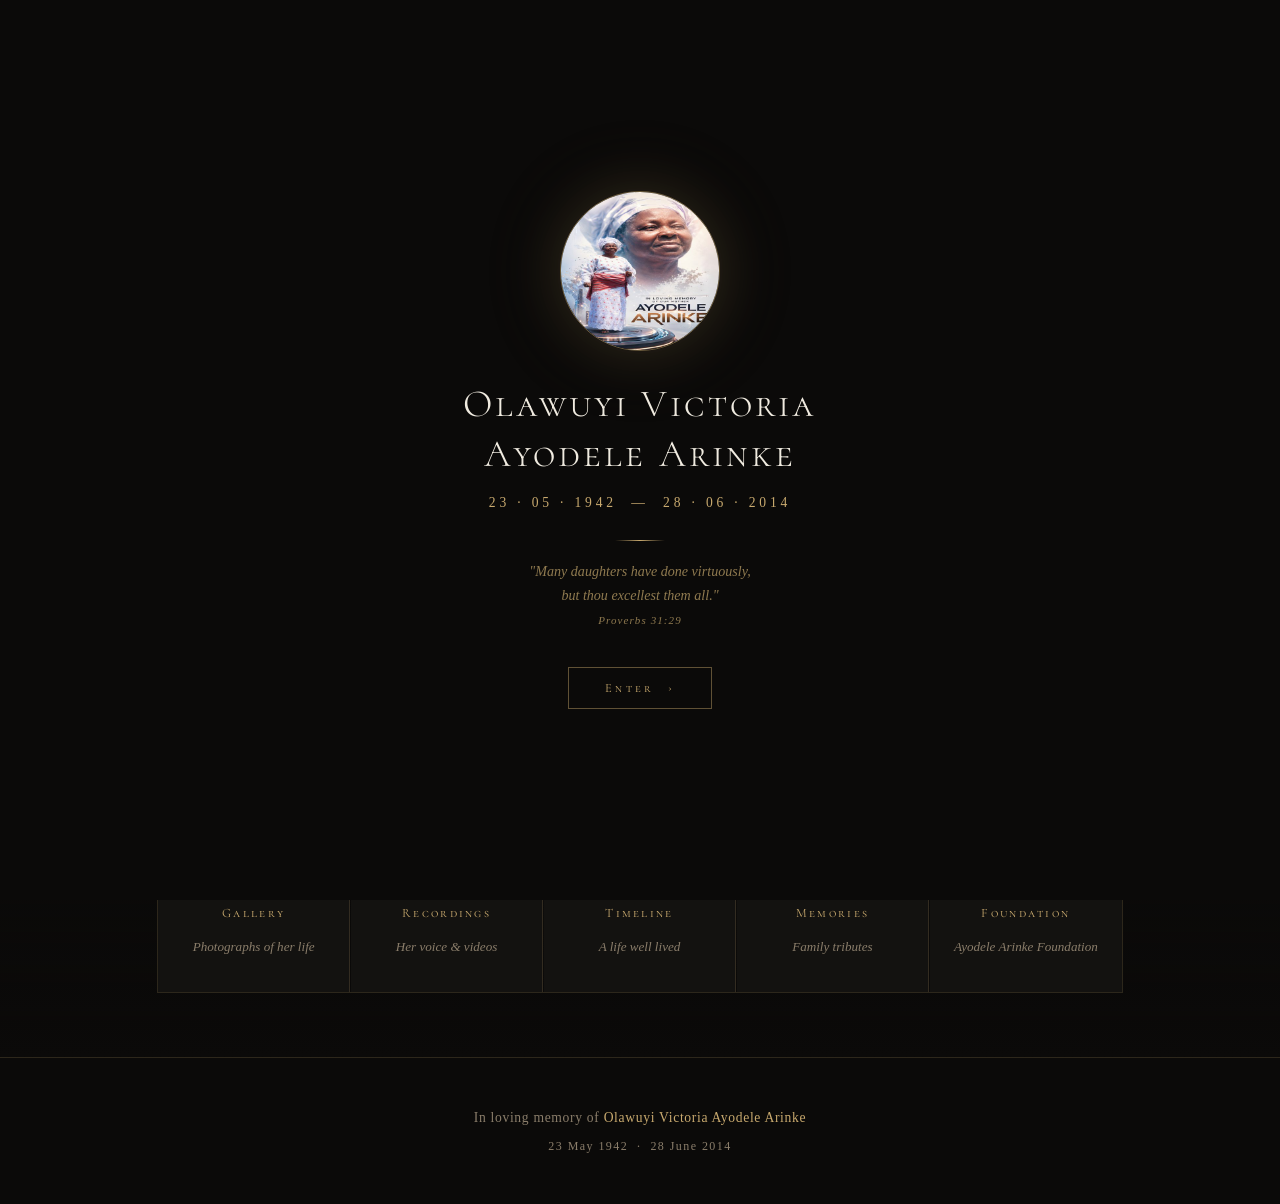
==== commit fcc7b124: "Add PWA support: manifest, service worker, app icons — installable on all devices" ====
--- a/index.html
+++ b/index.html
@@ -260,6 +260,11 @@
       font-style: italic;
     }
   </style>
+  <link rel="manifest" href="manifest.json">
+  <meta name="theme-color" content="#c8a96e">
+  <meta name="apple-mobile-web-app-capable" content="yes">
+  <meta name="apple-mobile-web-app-status-bar-style" content="black-translucent">
+  <link rel="apple-touch-icon" href="icon-192.jpg">
 </head>
 <body>
 
@@ -321,8 +326,9 @@
 </footer>
 
 <!-- ══ HYMN PLAYER ══ -->
+<audio id="hymn-audio" src="mama-hymn.mp3" preload="none"></audio>
 <div id="hymn-player">
-  <button id="hymn-btn" title="Toggle hymn">♪</button>
+  <button id="hymn-btn" title="Play hymn">♪</button>
   <span class="hymn-label">'Tis Love That Makes Us Happy</span>
   <span class="hymn-note">— her favourite hymn</span>
 </div>
@@ -356,102 +362,38 @@
 })();
 
 
-// ── HYMN (Web Audio API) ──
-// Notes for 'Tis Love That Makes Us Happy (SDA Hymnal 440) in D major
-const HYMN_NOTES = [
-  // Verse: "'Tis love that makes us happy"
-  [293.66,0.4],[369.99,0.4],[369.99,0.4],[415.30,0.4],[369.99,0.4],[293.66,0.4],[246.94,0.4],[220.00,0.8],
-  // "love that smooths the way"
-  [246.94,0.4],[293.66,0.4],[329.63,0.4],[369.99,0.4],[329.63,0.8],[293.66,0.8],
-  // "It helps us mind, it makes us kind"
-  [369.99,0.4],[415.30,0.4],[493.88,0.4],[440.00,0.4],[415.30,0.4],[369.99,0.4],[329.63,0.4],[293.66,0.8],
-  // "to others every day"
-  [246.94,0.4],[220.00,0.4],[246.94,0.4],[293.66,0.8],[293.66,1.2],
-  // Refrain: "God is love; we're His little children"
-  [369.99,0.4],[440.00,0.4],[493.88,0.4],[440.00,0.4],[415.30,0.4],[369.99,0.4],[329.63,0.4],[293.66,0.8],
-  [246.94,0.4],[293.66,0.4],[329.63,0.8],[293.66,1.2],
-  // "God is love; we would be like Him"
-  [369.99,0.4],[440.00,0.4],[493.88,0.4],[440.00,0.4],[415.30,0.8],[369.99,0.8],
-  // "'Tis love that makes us happy"
-  [293.66,0.4],[369.99,0.4],[369.99,0.4],[415.30,0.4],[369.99,0.4],[293.66,0.4],[246.94,0.4],[220.00,0.8],
-  // close
-  [246.94,0.4],[293.66,0.4],[329.63,0.4],[369.99,0.8],[293.66,1.6],
-];
-
-let audioCtx = null;
-let hymnPlaying = false;
-let hymnNodes = [];
-let hymnTimeout = null;
-let hymnLoopIdx = 0;
-
-function initAudio() {
-  if (!audioCtx) audioCtx = new (window.AudioContext || window.webkitAudioContext)();
-}
-
-function playNote(freq, duration, startTime) {
-  const osc  = audioCtx.createOscillator();
-  const gain = audioCtx.createGain();
-  osc.connect(gain);
-  gain.connect(audioCtx.destination);
-  osc.type = 'sine';
-  osc.frequency.value = freq;
-  gain.gain.setValueAtTime(0, startTime);
-  gain.gain.linearRampToValueAtTime(0.08, startTime + 0.04);
-  gain.gain.exponentialRampToValueAtTime(0.001, startTime + duration - 0.02);
-  osc.start(startTime);
-  osc.stop(startTime + duration);
-  hymnNodes.push(osc);
-}
-
-function scheduleHymn() {
-  if (!hymnPlaying) return;
-  let t = audioCtx.currentTime + 0.05;
-  const beat = 0.52;
-  HYMN_NOTES.forEach(([freq, beats]) => {
-    playNote(freq, beats * beat * 0.9, t);
-    t += beats * beat;
-  });
-  // loop after all notes finish + short pause
-  const totalDur = HYMN_NOTES.reduce((s, [, b]) => s + b * beat, 0);
-  hymnTimeout = setTimeout(scheduleHymn, (totalDur + 1) * 1000);
-}
-
-function stopHymn() {
-  clearTimeout(hymnTimeout);
-  hymnNodes.forEach(n => { try { n.stop(); } catch(e){} });
-  hymnNodes = [];
-}
-
-const hymnBtn = document.getElementById('hymn-btn');
+// ── HYMN PLAYER ──
+const audio    = document.getElementById('hymn-audio');
+const hymnBtn  = document.getElementById('hymn-btn');
+const player   = document.getElementById('hymn-player');
+
+audio.volume = 0.08;
+
 hymnBtn.addEventListener('click', () => {
-  initAudio();
-  if (audioCtx.state === 'suspended') audioCtx.resume();
-  if (hymnPlaying) {
-    hymnPlaying = false;
-    stopHymn();
+  if (audio.paused) {
+    audio.play();
+    hymnBtn.textContent = '■';
+    hymnBtn.title = 'Stop hymn';
+  } else {
+    audio.pause();
     hymnBtn.textContent = '♪';
     hymnBtn.title = 'Play hymn';
-  } else {
-    hymnPlaying = true;
-    scheduleHymn();
-    hymnBtn.textContent = '■';
-    hymnBtn.title = 'Stop hymn';
   }
 });
 
+audio.addEventListener('ended', () => {
+  hymnBtn.textContent = '♪';
+  hymnBtn.title = 'Play hymn';
+});
+
 
 // ── SPLASH ──
 (function () {
-  const splash = document.getElementById('splash');
+  const splash   = document.getElementById('splash');
   const enterBtn = document.getElementById('splash-enter');
-  const player = document.getElementById('hymn-player');
 
   function dismiss() {
-    // start hymn on user gesture
-    initAudio();
-    if (audioCtx.state === 'suspended') audioCtx.resume();
-    hymnPlaying = true;
-    scheduleHymn();
+    audio.play().catch(() => {});
     hymnBtn.textContent = '■';
     hymnBtn.title = 'Stop hymn';
 
--- a/styles.css
+++ b/styles.css
@@ -59,6 +59,25 @@
   font-size: 18px;
   line-height: 1.7;
   transition: background 0.3s, color 0.3s;
+}
+
+/* ── VINTAGE PORTRAIT BACKGROUND ── */
+body::before {
+  content: '';
+  position: fixed;
+  inset: 0;
+  z-index: 0;
+  background-image: url('mama-vintage.jpeg');
+  background-size: cover;
+  background-position: center top;
+  background-repeat: no-repeat;
+  opacity: 0.13;
+  filter: blur(0.5px) grayscale(100%);
+  pointer-events: none;
+}
+
+[data-theme="light"] body::before {
+  opacity: 0.16;
 }
 
 /* ── SIDEBAR TOGGLE BUTTON ── */
